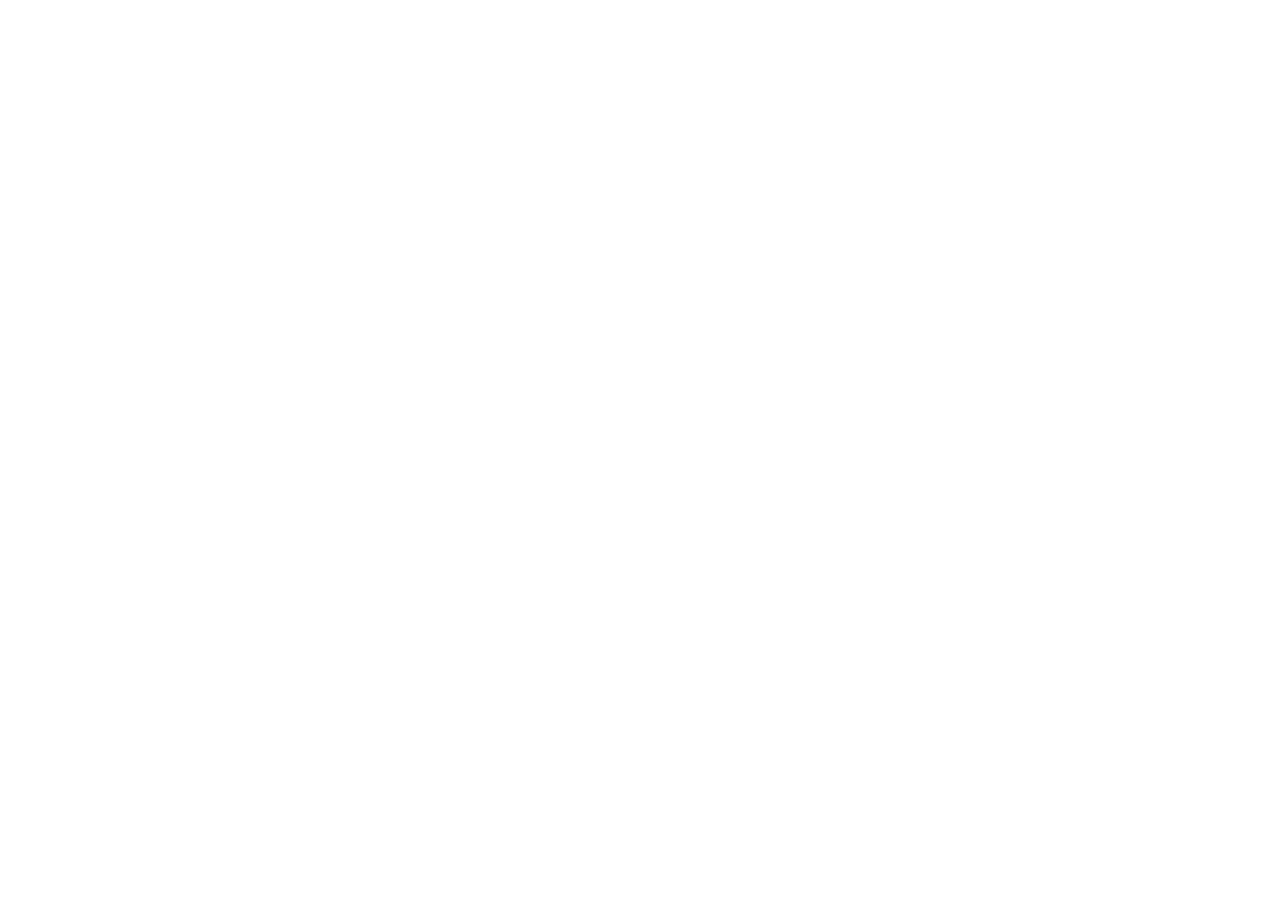
==== index.html @ 7d340f7e "Add files via upload" ====
<!DOCTYPE html>
<html lang="en">
<head>
    <meta charset="UTF-8">
    <meta name="viewport" content="width=device-width, initial-scale=1.0">
    <title>Document</title>
</head>
<body>
    
</body>
</html>
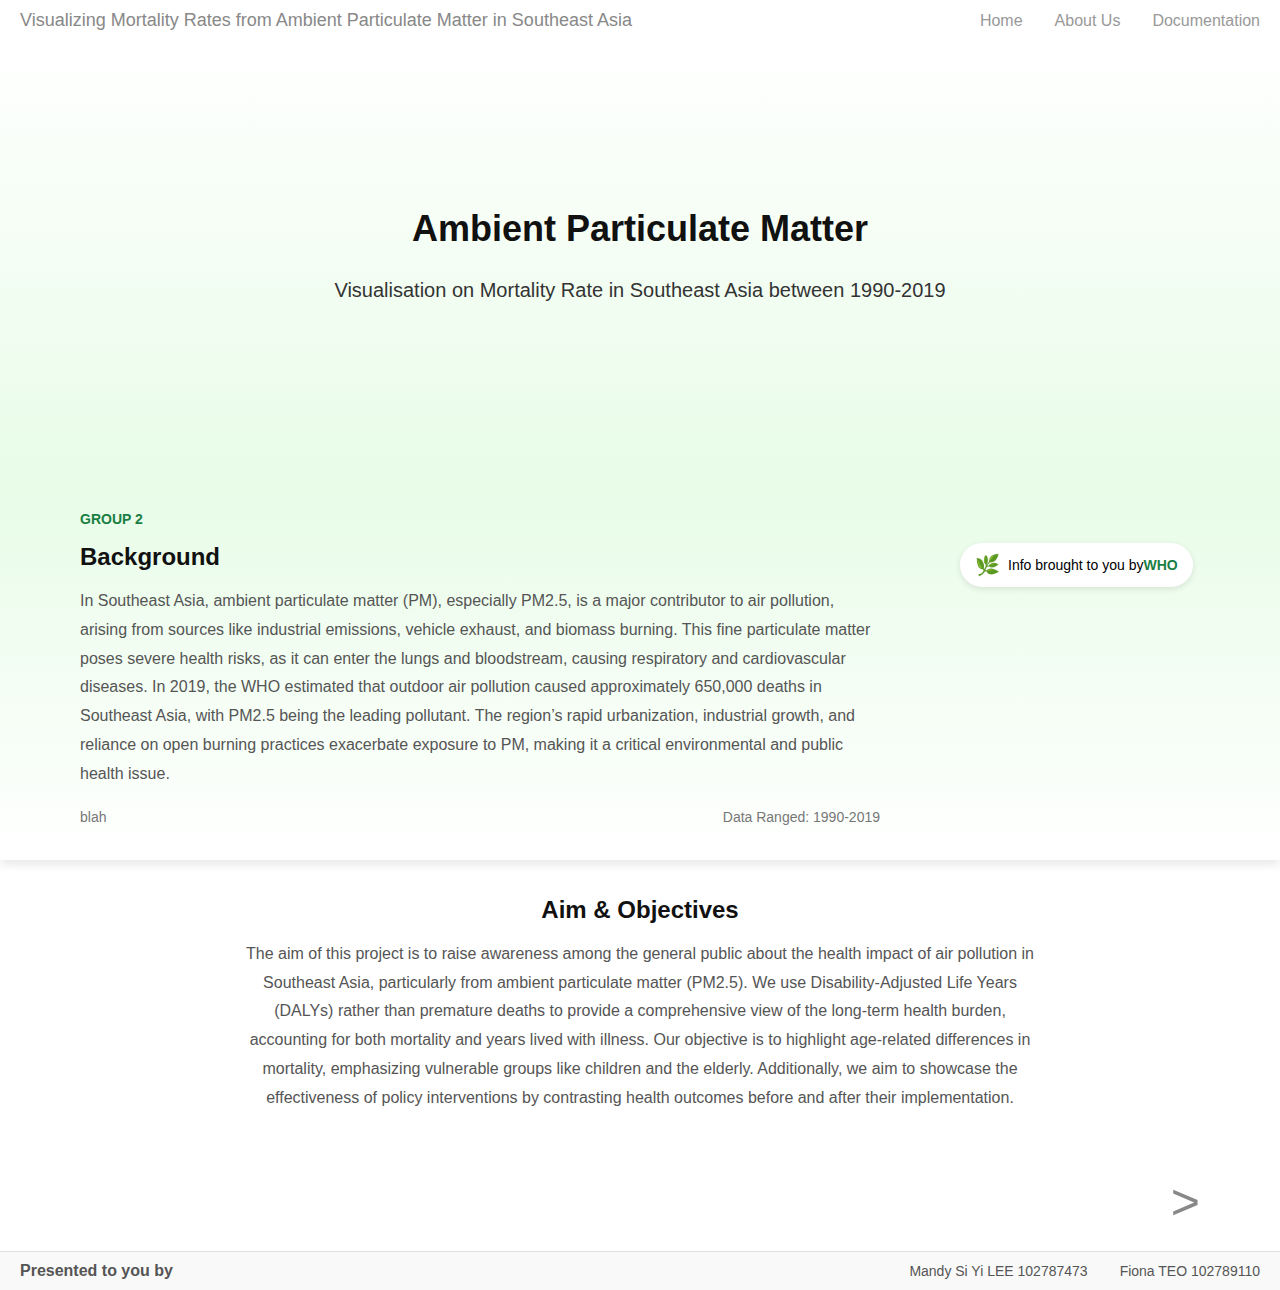
==== commit 30dcb729: "Add files via upload" ====
--- a/index.html
+++ b/index.html
@@ -3,9 +3,78 @@
 <head>
     <meta charset="UTF-8">
     <meta name="viewport" content="width=device-width, initial-scale=1.0">
-    <title>Document</title>
+    <title>Group 2</title>
+    <script src="https://d3js.org/d3.v6.min.js"></script>
+    <link rel="stylesheet" href="style.css">
 </head>
 <body>
+    <nav>
+        <p>Visualizing Mortality Rates from Ambient Particulate Matter in Southeast Asia</p>
+        <div>
+            <a href="index.html">Home</a>
+            <a href="index.html">About Us</a>
+            <a href="index.html">Documentation</a>
+        </div>
+    </nav>
     
+    <section class="main-section">
+        <div class="overlay">
+            <h1 class="main-title">Ambient Particulate Matter</h1>
+            <p>Visualisation on Mortality Rate in Southeast Asia between 1990-2019</p>
+        </div>
+    </section>
+
+    <section id="demography-section">
+        <div id="demography-box">
+            <div class="header-badge">
+                Group 2
+            </div>
+            <h1 class="title">Background</h1>
+            <p class="description">
+                In Southeast Asia, ambient particulate matter (PM), especially PM2.5, is a major contributor to air pollution, arising from sources like industrial emissions, vehicle exhaust, and biomass burning. This fine particulate matter poses severe health risks, as it can enter the lungs and bloodstream, causing respiratory and cardiovascular diseases. In 2019, the WHO estimated that outdoor air pollution caused approximately 650,000 deaths in Southeast Asia, with PM2.5 being the leading pollutant. The region’s rapid urbanization, industrial growth, and reliance on open burning practices exacerbate exposure to PM, making it a critical environmental and public health issue.
+            </p>
+            <div class="stats">
+                <span class="views">blah</span>
+                <span class="updated">Data Ranged: 1990-2019</span>
+            </div>
+            
+        </div>
+        <div class="badge">
+            <span>🌿</span> Info brought to you by <strong> WHO </strong>
+        </div>
+        
+    </section>
+
+    <section id="demography-section-aim">
+        <div id="demography-box-aim">
+            <h1 class="title-2">Aim & Objectives</h1>
+            <p class="description-2">
+                The aim of this project is to raise awareness among the general public about the health impact of air pollution in Southeast Asia, particularly from ambient particulate matter (PM2.5). We use Disability-Adjusted Life Years (DALYs) rather than premature deaths to provide a comprehensive view of the long-term health burden, accounting for both mortality and years lived with illness. Our objective is to highlight age-related differences in mortality, emphasizing vulnerable groups like children and the elderly. Additionally, we aim to showcase the effectiveness of policy interventions by contrasting health outcomes before and after their implementation.
+            </p>
+            
+            
+        </div>
+        
+        
+    </section>
+
+
+    <section class="navigate-section">
+        <!-- <a href="previous-page.html" class="nav-arrow left-arrow">&lt;</a> -->
+        <a href="age.html" class="nav-arrow right-arrow">&gt;</a>
+    </section>
+    
+    
+
+    <footer>
+        <p>Presented to you by</p>
+        <div>
+            <h5>Mandy Si Yi LEE 102787473</h5>
+            <h5>Fiona TEO 102789110</h5>
+        </div>
+    </footer>
+    
+
+    <script src="script.js" defer></script>
 </body>
-</html>+</html>
--- a/style.css
+++ b/style.css
@@ -0,0 +1,527 @@
+/* ------------------general styling caz why not------------------ */
+body {
+    font-family: Arial, sans-serif;
+    margin: 0;
+}
+
+h1 {
+    text-align: center;
+}
+
+/* --------------------------nav-------------------------- */
+nav {
+    display: flex;
+    justify-content: space-between;
+    align-items: center;
+    padding: 10px 20px;
+    background-color: #fff;
+}
+
+nav p {
+    margin: 0;
+    font-family: Arial, sans-serif;
+    font-size: 18px;
+    color: #888;
+}
+
+nav div {
+    display: flex;
+    gap: 2rem;
+}
+
+nav a {
+    color: #999;
+    text-decoration: none;
+    font-family: Arial, sans-serif;
+    font-size: 16px;
+    transition: color 0.3s ease;
+}
+
+nav a:hover {
+    color: #222;
+}
+
+/* index first section */
+.main-section {
+    position: relative;
+    width: 100%;
+    height: 50vh; /* You can adjust the height */
+    /* background: url('img/index_section1.jpg') no-repeat center center; */
+    /* background-size: cover; */
+}
+
+/* Overlay gradient */
+.main-section .overlay {
+    position: absolute;
+    top: 0;
+    left: 0;
+    right: 0;
+    bottom: 0;
+    background: linear-gradient(to top, #e8fce8, #ffffff);
+    display: flex;
+    justify-content: center;
+    align-items: center;
+    flex-direction: column;
+}
+
+/* Title centered in the overlay */
+.main-title {
+    color: #111;
+    font-size: 36px;
+    text-align: center;
+    margin: 0;
+    padding-bottom: 10px;
+}
+.main-section p {
+    color: #333;
+    font-size: 20px; /* Adjust size as needed */
+    margin-top: 15px;
+    font-weight: lighter;
+    max-width: 80%; /* Restrict width to prevent overflow */
+    line-height: 1.5;
+}
+
+/* Section 2 */
+#demography-section-aim {
+    padding: 20px 0;
+    width: 100%;
+    display: flex;
+    justify-content: center;  /* Center align the content */
+}
+
+#demography-box-aim {
+    max-width: 800px;
+    margin: 0 5rem; /* Maintain equal margins on the left and right */
+}
+
+.title-2 {
+    font-size: 24px;
+    font-weight: bold;
+    color: #111;
+    margin-bottom: 15px;
+    text-align: center;  /* Center the title text */
+}
+
+.description-2 {
+    font-size: 16px;
+    line-height: 1.8;
+    color: #555;
+    margin-bottom: 20px;
+    text-align: center;
+}
+
+
+/* -----------------------------intro----------------------------- */
+/* Demography Section Styling */
+#demography-section {
+    background: linear-gradient(to bottom, #e8fce8, #ffffff);
+    padding: 20px 0;
+    box-shadow: 0px 4px 10px rgba(0, 0, 0, 0.1);
+    width: 100%;
+    display: flex;
+}
+
+#demography-box{
+    max-width: 800px;
+    margin: 0 5rem;
+}
+
+.header-badge {
+    font-size: 14px;
+    font-weight: bold;
+    color: #1a7e44;
+    text-transform: uppercase;
+    margin-bottom: 10px;
+}
+
+.title {
+    font-size: 24px;
+    font-weight: bold;
+    color: #111;
+    margin-bottom: 15px;
+    text-align: start;
+}
+
+.description {
+    font-size: 16px;
+    line-height: 1.8;
+    color: #555;
+    margin-bottom: 20px;
+}
+
+.stats {
+    font-size: 14px;
+    color: #777;
+    margin-bottom: 15px;
+    display: flex;
+    justify-content: space-between;
+}
+
+.badge {
+    display: inline-flex;
+    align-items: center;
+    font-size: 14px;
+    background-color: #ffffff;
+    padding: 10px 15px;
+    border-radius: 50px;
+    box-shadow: 0px 2px 6px rgba(0, 0, 0, 0.1);
+    height: 1.5rem;
+    margin-top: 2rem;
+}
+
+.badge span {
+    font-size: 20px;
+    margin-right: 8px;
+}
+
+.badge strong {
+    font-weight: bold;
+    color: #1a7e44;
+}
+
+/* ------------------graph section------------------ */
+#map-section{
+    display: flex;
+    flex-direction: column;
+    align-items: center;
+    max-width: 100%;
+    border-radius: 10px;
+    box-shadow: 0 4px 8px rgba(0, 0, 0, 0.1);
+    margin: 1rem;
+    padding: 30px auto;
+}
+
+#map-section > div {
+    display: flex;
+    flex-direction: row;
+    align-items: flex-start;
+    width: 90%;
+}
+
+/* Aside Styling */
+#map-section #aside {
+    background-color: #ffffff;
+    border-radius: 10px;
+    /* box-shadow: 0 2px 5px rgba(0, 0, 0, 0.1); */
+    overflow-y: auto;
+    padding: 1rem;
+}
+
+#map-section #aside h3 {
+    font-size: 18px;
+    color: #333;
+    margin-bottom: 10px;
+}
+
+#map-section #aside p {
+    font-size: 14px;
+    color: #555;
+    margin-bottom: 20px;
+}
+
+/* Timeline Styling */
+#timeline-container {
+    text-align: center;
+    margin: 5px auto;
+}
+
+#timeline-slider {
+    width: 60%;
+    margin: 10px auto;
+}
+
+#current-year {
+    font-weight: bold;
+    color: #333;
+}
+
+/* Section Styling */
+#buttons-container {
+    display: flex;
+    margin-bottom: 20px;
+    width: 100%; /* Use full width of the container */
+}
+
+#buttons-container button {
+    flex: 1 1 0; /* Ensure buttons share space equally */
+    padding: 10px 15px;
+    font-size: 14px;
+    border: none;
+    border-radius: 5px;
+    background-color: #edd5db;
+    color: #111;
+    cursor: pointer;
+    transition: background-color 0.3s;
+    text-align: center; /* Center the text inside buttons */
+}
+
+#buttons-container button:hover {
+    background-color: #c6cebe;
+}
+
+#buttons-container button.active {
+    background-color: #c3b0c4;
+    font-weight: bold;
+}
+
+
+/* the ranking table */
+#rank-table-container {
+    height: 390px; /* Set a fixed height for the container */
+    overflow-y: auto; /* Enable vertical scrolling when content overflows */
+    margin-top: 20px; /* Optional: Add margin to the top */
+}
+
+/* Styling for the table itself */
+#rank-table {
+    width: 100%;
+    border-collapse: collapse;
+}
+
+#rank-table th,
+#rank-table td {
+    padding: 10px;
+    border: 1px solid #ddd;
+    text-align: center;
+}
+
+#rank-table th {
+    background-color: #A7D8FF;
+    color: #fff;
+}
+
+#rank-table tr:nth-child(even) {
+    background-color: #f9f9f9;
+}
+
+
+#blue-bg{
+    background-color: #adc2d8;
+}
+/* the choropleth part */
+#map-container {
+    flex: 1;
+    display: flex;
+    border-radius: 10px;
+    padding-left: 20px;
+    /* box-shadow: 0 2px 5px rgba(0, 0, 0, 0.1); */
+}
+
+#map {
+    width: 100%;
+    height: 50%;
+    border-radius: 8px;
+    margin-bottom: 20px;
+}
+
+/* legend for the choropleth */
+#legend-container {
+    display: flex;
+    flex-direction: column;
+    align-items: center;
+    text-align: center;
+    position: relative;  /* Add position relative to enable z-index */
+    z-index: 99999;  /* Move legend container to the front */
+}
+
+#legend-title {
+    font-size: 16px;
+    font-weight: bold;
+    margin-bottom: 10px;
+    margin-right: 50px;
+}
+
+#legend {
+    margin-right: 50px;
+    width: 100%;
+}
+
+#legend p{
+    margin: 0;
+}
+
+/* Tooltip Styling */
+.tooltip {
+    display: none;
+    position: absolute;
+    background: rgba(0, 0, 0, 0.7);
+    color: white;
+    padding: 10px;
+    border-radius: 5px;
+}
+
+/* age bar */
+#age-chart-container {
+    max-width: 600px;
+    margin: auto;
+  }
+  
+#age-chart {
+    margin-top: 20px;
+}
+
+.age-chart-bar {
+display: flex;
+align-items: center;
+margin: 10px 0;
+}
+
+.age-chart-bar-text {
+width: 150px;
+text-align: left;
+margin-right: 10px;
+font-size: 14px;
+}
+
+.age-chart-bar-wrapper {
+position: relative;
+flex-grow: 1;
+height: 20px;
+background-color: #e0e0e0; /* Light gray background for comparison */
+border-radius: 5px;
+overflow: hidden;
+}
+
+.age-chart-bar-fill {
+position: absolute;
+height: 100%;
+background-color: #333;
+border-radius: 5px;
+transition: width 0.3s ease;
+}
+
+.age-chart-bar-percentage {
+margin-left: 10px;
+font-size: 14px;
+color: #555;
+}
+
+/* ---------------------policies--------------------- */
+.graph1_tooltip {
+    position: absolute;
+    background: white;
+    border: 1px solid #ccc;
+    border-radius: 5px;
+    padding: 0.5rem;
+    pointer-events: none;
+    font-size: 12px;
+    box-shadow: 0px 2px 5px rgba(0, 0, 0, 0.1);
+}
+.graph1_hover-line {
+    stroke: gray;
+    stroke-width: 1px;
+    stroke-dasharray: 3, 3;
+    opacity: 0;
+}
+
+/* Point styling */
+#map-section #aside .point {
+    margin-bottom: 20px;
+}
+
+#map-section #aside .point h3 {
+    font-size: 16px;
+    color: #333;
+    margin-bottom: 5px;
+}
+
+#map-section #aside .point p {
+    font-size: 14px;
+    color: #555;
+    margin: 10px;
+}
+
+#first{
+    background-color: #c3b0c4;
+}
+
+#second{
+    background-color: #edd5db;
+}
+
+#third{
+    background-color: #adc2d8;
+}
+.point {
+    margin-bottom: 5px;
+    padding: 10px;
+    border-radius: 8px;
+    box-shadow: 0px 2px 5px rgba(0, 0, 0, 0.1);
+}
+
+.point h3 {
+    font-size: 18px;
+    font-weight: 600;
+    margin-bottom: 8px;
+}
+
+.point p {
+    font-size: 16px;
+    color: #555;
+}
+/* direct */
+.navigate-section {
+    margin: 20px 5rem;
+    bottom: 20px;
+    right: 20px;
+    display: flex;
+    justify-content: flex-start; /* Start alignment by default */
+    }
+
+/* Right Arrow - Stick to the right */
+.right-arrow {
+    font-size: 50px;
+    color: #888;
+    text-decoration: none;
+    transition: color 0.3s ease;
+    margin-left: auto; /* Push right arrow to the right */
+}
+
+/* Left Arrow - Optional - only show if there's a left page */
+.left-arrow {
+    font-size: 50px;
+    color: #888;
+    text-decoration: none;
+    transition: color 0.3s ease;
+}
+
+/* Hover effect for arrows */
+.nav-arrow:hover {
+    color: #555;
+}
+
+/* footer */
+/* General styling for the footer */
+footer {
+    display: flex; /* Arrange title and names in a row */
+    justify-content: space-between; /* Space out text and align elements */
+    align-items: center; /* Align items vertically */
+    padding: 10px 20px; /* Add padding around the footer */
+    background-color: #f9f9f9; /* Light background for subtle contrast */
+    border-top: 1px solid #ddd; /* Optional: A top border for separation */
+}
+
+/* Styling for the footer text */
+footer p {
+    margin: 0; /* Remove default margin */
+    font-family: Arial, sans-serif; /* Clean font style */
+    font-size: 16px; /* Standard readable size */
+    color: #555; /* Subtle black color */
+    font-weight: bold; /* Slight emphasis */
+}
+
+/* Styling for the footer names container */
+footer div {
+    display: flex; /* Arrange names in a row */
+    gap: 2rem; /* Fixed space between names */
+}
+
+/* Styling for individual names */
+footer h5 {
+    margin: 0; /* Remove default margin */
+    font-family: Arial, sans-serif; /* Clean font style */
+    font-size: 14px; /* Slightly smaller font */
+    color: #555; /* Subtle black color */
+    font-weight: normal; /* Regular font weight */
+    text-align: right; /* Align names to the right */
+}
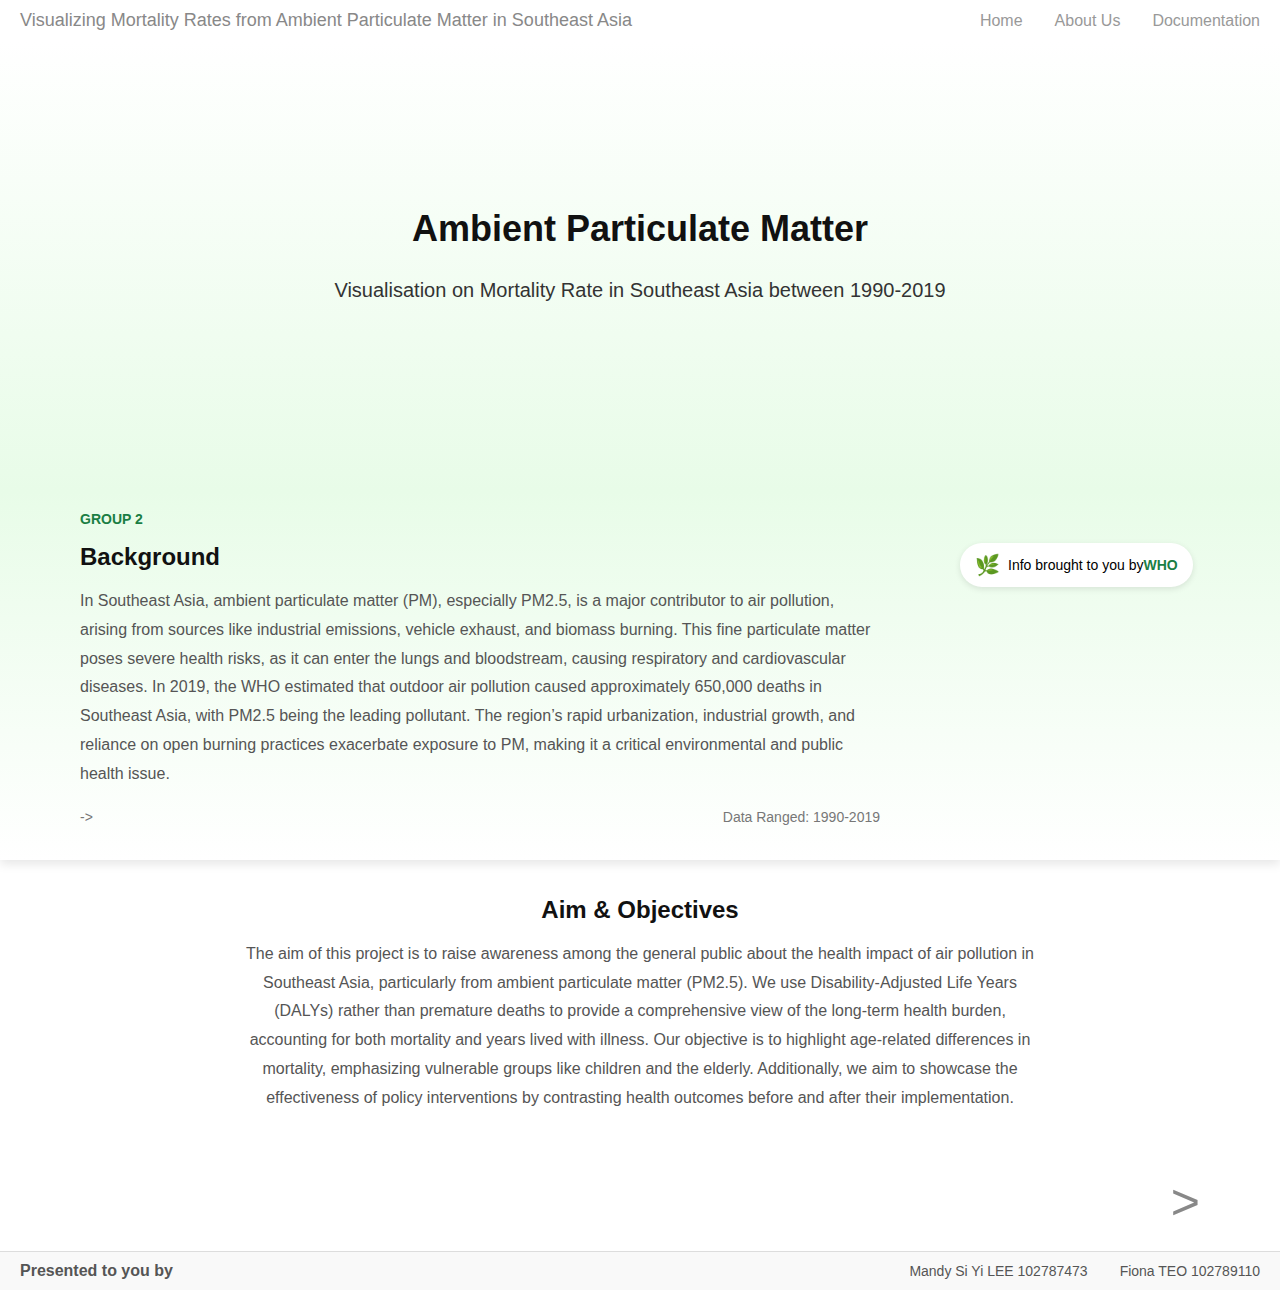
==== commit 5adfa3f9: "added about us and documentation page" ====
--- a/index.html
+++ b/index.html
@@ -12,8 +12,8 @@
         <p>Visualizing Mortality Rates from Ambient Particulate Matter in Southeast Asia</p>
         <div>
             <a href="index.html">Home</a>
-            <a href="index.html">About Us</a>
-            <a href="index.html">Documentation</a>
+            <a href="about.html">About Us</a>
+            <a href="documentation.html">Documentation</a>
         </div>
     </nav>
     
@@ -34,7 +34,7 @@
                 In Southeast Asia, ambient particulate matter (PM), especially PM2.5, is a major contributor to air pollution, arising from sources like industrial emissions, vehicle exhaust, and biomass burning. This fine particulate matter poses severe health risks, as it can enter the lungs and bloodstream, causing respiratory and cardiovascular diseases. In 2019, the WHO estimated that outdoor air pollution caused approximately 650,000 deaths in Southeast Asia, with PM2.5 being the leading pollutant. The region’s rapid urbanization, industrial growth, and reliance on open burning practices exacerbate exposure to PM, making it a critical environmental and public health issue.
             </p>
             <div class="stats">
-                <span class="views">blah</span>
+                <span class="views">-></span>
                 <span class="updated">Data Ranged: 1990-2019</span>
             </div>
             
--- a/style.css
+++ b/style.css
@@ -525,3 +525,150 @@
     font-weight: normal; /* Regular font weight */
     text-align: right; /* Align names to the right */
 }
+
+
+/*
+===============================================================================================
+                                    about.html
+===============================================================================================
+*/
+.profile-container {
+    margin-top: 10px;
+    display: flex;
+    align-items: flex-start;
+    justify-content: center;
+    flex-wrap: wrap; /* Ensures proper display on smaller screens */
+    gap: 20px; /* Space between the profile boxes */
+    min-height: 100vh; /* Adjusted to ensure full viewport height coverage */
+}
+
+.profile-box {
+    background: #fdfdfd;
+    display: flex;
+    flex-direction: column;
+    padding: 25px;
+    border-radius: 20px;
+    box-shadow: 0 0 128px 0 rgba(0, 0, 0, 0.1),
+                0 32px 64px -48px rgba(0, 0, 0, 0.5);
+    width: 380px; /* Reduced width for better responsiveness */
+    max-width: 90%; /* Ensures the box does not exceed the container width */
+}
+
+.profile img {
+    width: 100%; /* Image width matches container width */
+    max-width: 350px; /* Restricts maximum width for consistency */
+    height: 450px; /* Maintains aspect ratio */
+    border-radius: 10px;
+    margin: 0 auto;
+    display: block;
+    box-shadow: 0 4px 8px rgba(0, 0, 0, 0.1);
+    margin-bottom: 10px; /* Added more spacing below the image */
+}
+
+.profile-main-btn, .profile-about-btn {
+    display: inline-block;
+    margin: 20px 10px;
+    padding: 10px 20px;
+    background-color: #4c44b6;
+    color: white;
+    text-decoration: none;
+    border-radius: 5px;
+    text-align: center;
+}
+
+.profile-main-btn:hover, .profile-about-btn:hover {
+    background-color: #625edc;
+}
+
+.profile-button-container {
+    text-align: center;
+    margin-top: 20px; /* Added spacing above the buttons */
+}
+
+
+/*
+===============================================================================================
+                                    documentation.html
+===============================================================================================
+*/
+.documentation-container {
+    margin: 20px auto;
+    max-width: 800px;
+    padding: 20px;
+    background: #f9f9f9;
+    border-radius: 10px;
+    box-shadow: 0 4px 8px rgba(0, 0, 0, 0.1);
+}
+
+.documentation-container h1 {
+    text-align: center;
+    font-size: 36px;
+    margin-bottom: 20px;
+}
+
+.documentation-section {
+    margin-bottom: 20px;
+}
+
+.documentation-section h2 {
+    font-size: 24px;
+    color: #333;
+    margin-bottom: 10px;
+}
+
+.documentation-section p,
+.documentation-section ul,
+.documentation-section ol {
+    font-size: 16px;
+    line-height: 1.6;
+    color: #555;
+}
+
+.documentation-section ul {
+    list-style-type: disc;
+    padding-left: 20px;
+}
+
+.documentation-section ol {
+    list-style-type: decimal;
+    padding-left: 20px;
+}
+
+.documentation-section li {
+    margin-bottom: 10px;
+}
+.download {
+    /* background-color: #f9f9f9; */
+    padding: 20px;
+    /* border-radius: 10px; */
+    /* box-shadow: 0 2px 5px rgba(0, 0, 0, 0.1); */
+    /* max-width: 400px; */
+    /* margin: 20px auto; */
+    font-family: Arial, sans-serif;
+}
+
+/* Style for the list */
+.download ul {
+    list-style-type: none;
+    padding: 0;
+    margin: 0;
+}
+
+/* Style for list items */
+.download li {
+    margin-bottom: 5rem;
+}
+
+/* Style for the links */
+.download a {
+    text-decoration: underline;
+    color: #4CAF50;
+    font-size: 16px;
+}
+
+/* Hover effect for the links */
+.download a:hover {
+    color: #45a049;
+    text-decoration: none;
+}
+
